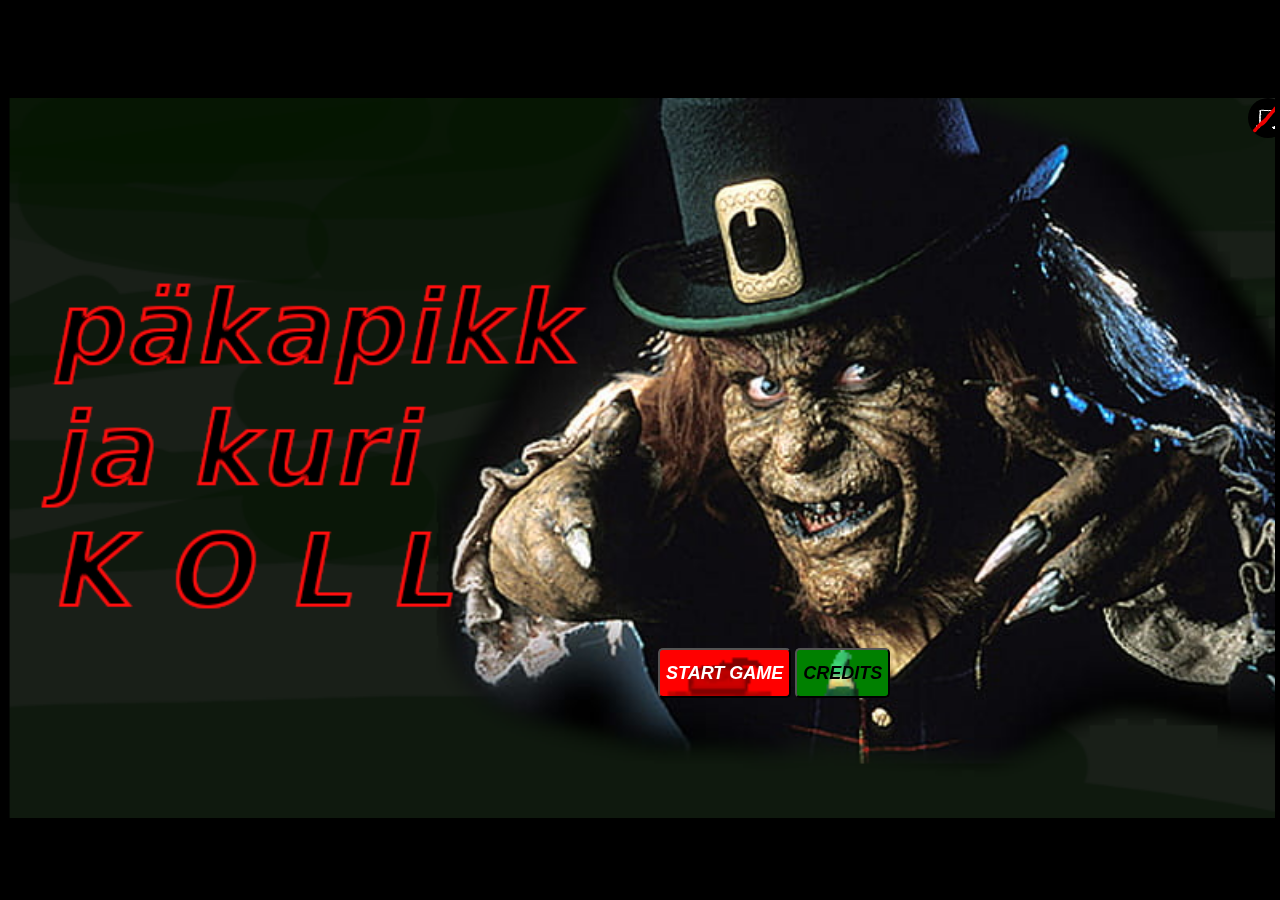
==== index.html @ 26c9fa0c "update" ====
<html>

<head>
    <title>PÄKAPIKK JA KURI KOLL</title>
    <link rel="icon" href="/images/icon.gif" type="image/gif">
    <link rel="stylesheet" type="text/css" href="./style.css" />
</head>

<script type="module" src="/src/main.js"></script><!--main script-->

<body>
    <div style="position:absolute; width:99vw; overflow: hidden;">
        <div class="inner">
            <div class="menu" id="start-menu">
                <button id="startButton">START GAME</button>
                <button id="creditsButton">CREDITS</button>
            </div>
            <img id="toggleMute" src="images/hud/music_off.png">
            <img id="togglePause" src="images/hud/pause.png" hidden>
            <img id="backToMenu" src="images/hud/exit.png" hidden>

            <div id="playground" class="menu" hidden>
                <div id="tileMap"></div>
                <div id="timer">00:00</div>
                <div id="score">SCORE: 0</div>
                <div id="fps">FPS: 0</div>
                <img id="lives">

                <div id="character"></div>
                <div id="enemies">
                </div>

                

                <div hidden id="leprecoin"></div>
            </div>
     

        </div>

    </div>
</body>


</html>
---- style.css ----
body {
    background-color: black;
    overflow: hidden;
}

.inner {
    position: relative;
    width: 1280px;
    margin: auto;
    margin-top: 10vh;
}

.tile-row{

}

#start-menu {
    background-image: url("/images/main_menu_gamename.png");
    background-size: cover;
    width: 1280px;
    height: 720px;
    top: 0;
    background-color: rgba(0, 0, 0, 0.61);
    backdrop-filter: blur(5px);
}

#startButton {
    margin-left: 650;
    margin-top: 550px;
    border-radius: 5px;
    width: auto;
    height: 50px;
    color: white;
    font-weight: 900;
    font-style: italic;
    font-size: large;
    background-color: red;
    background-image: url("images/characters/villains/villain.gif");
    background-size: cover;
}

#creditsButton {
    color: black;
    font-weight: 900;
    font-style: italic;
    font-size: large;
    background-image: url("images/characters/main/leprechaun_walking_RIGHT.gif");
    background-size: cover;
    width: auto;
    height: 50px;
    border-radius: 5px;
    background-color: green;
}

#leprecoin{
    position: absolute;
    top: 120;
    left: 400;
    width: 40;
    height: 40;
    background-image: url("images/leprecoin.png");
}

#character {
    position: absolute;
    bottom: 40px;
    left: 40px;
    background-image: url("images/characters/main/leprechaun.gif");
    background-size: cover;
    width: 40px;
    height: 60px;
}
#enemies {
    position: absolute;
    background-image: url("images/characters/villains/villain.gif");
    background-size: cover;
}

#theAttacker{
    position: absolute;
    right: 0;
    bottom: 0;
    background-image: url("images/characters/villains/black_dog.gif");
    background-size: cover;
    width: 20;
    height: 20;
}

#lives{
    position: absolute;
    right: 10;
    bottom: 10;
}

#score,
#fps,
#timer {
    top:0;
    position: absolute;
    color: white;
}
#score{
    left:200;
}
#fps {
    left:0;
}
#timer {
    left:100;
}

#toggleMute, #togglePause, #backToMenu{
    position: absolute;
    right: 0;
}
#toggleMute {
    top: 0;
    border-radius: 100%;

}
#togglePause{
    top: 40;
    border-radius: 100%;
}
#backToMenu{
    top: 80;
    border-radius: 100%;
}

#playground{
    background-size: cover;
}
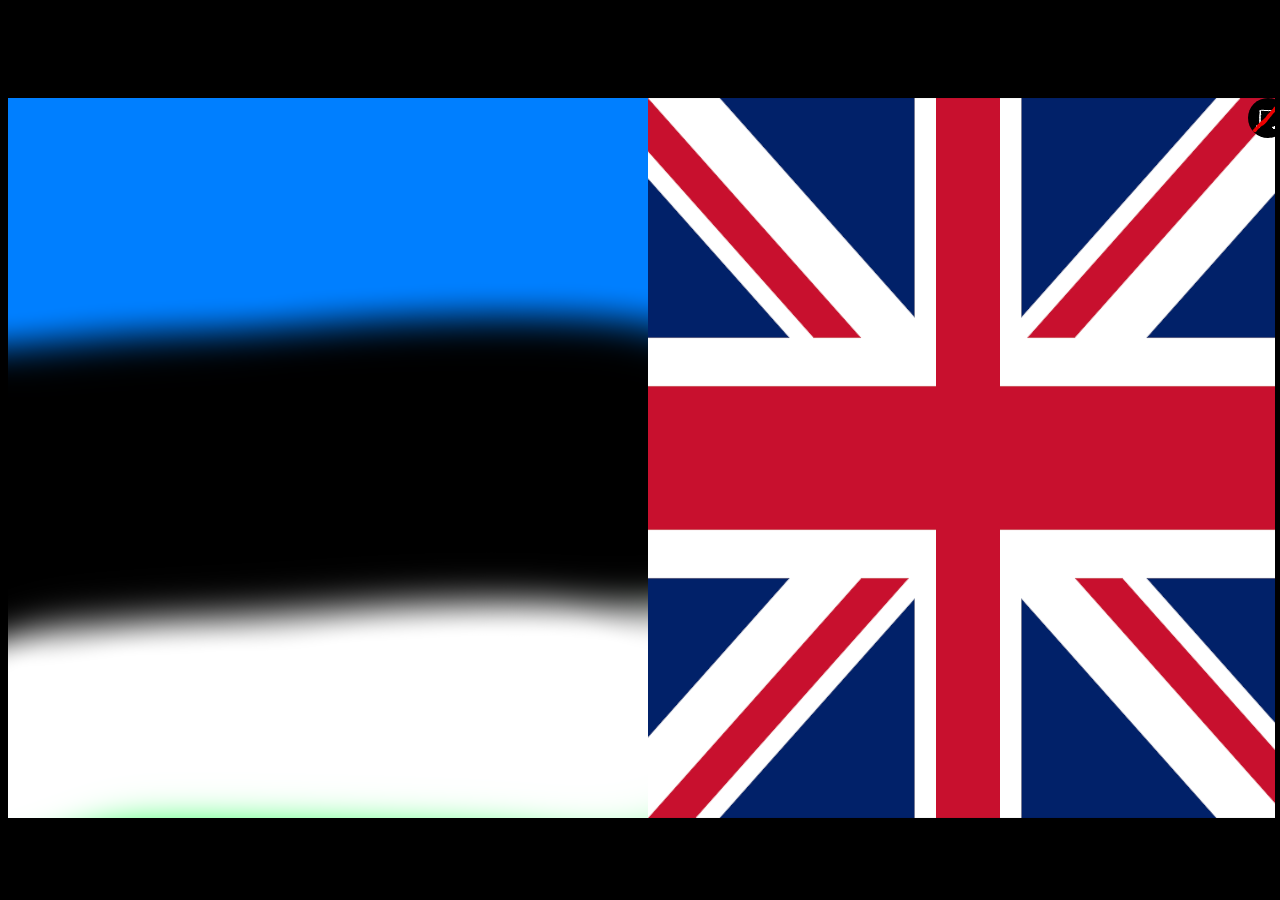
==== commit a7eac931: "update" ====
--- a/index.html
+++ b/index.html
@@ -4,13 +4,23 @@
     <title>PÄKAPIKK JA KURI KOLL</title>
     <link rel="icon" href="/images/icon.gif" type="image/gif">
     <link rel="stylesheet" type="text/css" href="./style.css" />
+    <link rel="preload" href="../images/icon.png" as="image">
+
+    <script src="/preload.js"></script>
+    <script type="module" src="/src/main.js"></script><!--main script-->
 </head>
 
-<script type="module" src="/src/main.js"></script><!--main script-->
 
 <body>
     <div style="position:absolute; width:99vw; overflow: hidden;">
         <div class="inner">
+
+            <div class="welcome" id="welcome-screen" hidden>
+                <img id="EST" src="images/languages/EST.png" style="left:0">
+                <img id="ENG" src="images/languages/ENG.png" style="left:640">
+            </div>
+
+
             <div class="menu" id="start-menu">
                 <button id="startButton">START GAME</button>
                 <button id="creditsButton">CREDITS</button>
@@ -20,21 +30,28 @@
             <img id="backToMenu" src="images/hud/exit.png" hidden>
 
             <div id="playground" class="menu" hidden>
-                <div id="tileMap"></div>
+
                 <div id="timer">00:00</div>
                 <div id="score">SCORE: 0</div>
+                <div class="paused" id="paused-menu" hidden>
+                    <button id="continueButton">Continue (p)</button>
+                    <button id="restartButton">Restart</button>
+                </div>
+                <div class="died" id="death-screen" hidden>
+                    <h1 style="color: yellow;">YOU DIED, WHAT A NOOB!</h1>
+                    <h2 style="color:burlywood" id="currentLevel">Level reached: <h2>
+                    <h2 style="color:red" id="finalScore">SCORE: </h2>
+                    <h2 style="color:white" id="finalTimer">TIME: </h2>
+                    <button id="restartButton">RESTART</button>
+                </div>
+                <div id="tileMap"></div>
                 <div id="fps">FPS: 0</div>
                 <img id="lives">
+                <div id="character"></div>
+                <div id="enemies"></div>
+                <div id="flyingEnemies"></div>
+            </div>
 
-                <div id="character"></div>
-                <div id="enemies">
-                </div>
-
-                
-
-                <div hidden id="leprecoin"></div>
-            </div>
-     
 
         </div>
 
--- a/style.css
+++ b/style.css
@@ -6,13 +6,22 @@
 .inner {
     position: relative;
     width: 1280px;
+    height: 720px;
     margin: auto;
     margin-top: 10vh;
 }
 
-.tile-row{
-
-}
+#welcome-screen{
+    width: 1280px;
+    height: 720px;
+    top: 0;
+}
+
+#EST, #ENG{
+    position: absolute;
+}
+
+.tile-row {}
 
 #start-menu {
     background-image: url("/images/main_menu_gamename.png");
@@ -22,6 +31,23 @@
     top: 0;
     background-color: rgba(0, 0, 0, 0.61);
     backdrop-filter: blur(5px);
+}
+
+#paused-menu, #death-screen {
+    position: absolute;
+}
+
+#paused-menu:not([hidden]), #death-screen:not([hidden]) {
+    top: 0;
+    left: 0;
+    width: 100%;
+    height: 100%;
+    display: flex;
+    flex-direction: column;
+    align-items: center;
+    justify-content: center;
+    backdrop-filter: blur(2px);
+    z-index: 999;
 }
 
 #startButton {
@@ -52,7 +78,35 @@
     background-color: green;
 }
 
-#leprecoin{
+#continueButton {
+
+    border-radius: 5px;
+    width: auto;
+    height: 50px;
+    color: white;
+    font-weight: 900;
+    font-style: italic;
+    font-size: large;
+    background-color: red;
+    background-image: url("images/characters/villains/villain.gif");
+    background-size: cover;
+}
+
+#restartButton {
+
+    border-radius: 5px;
+    width: auto;
+    height: 50px;
+    color: white;
+    font-weight: 900;
+    font-style: italic;
+    font-size: large;
+    background-color: red;
+    background-image: url("images/characters/villains/villain.gif");
+    background-size: cover;
+}
+
+#leprecoin {
     position: absolute;
     top: 120;
     left: 400;
@@ -70,23 +124,44 @@
     width: 40px;
     height: 60px;
 }
-#enemies {
-    position: absolute;
-    background-image: url("images/characters/villains/villain.gif");
-    background-size: cover;
-}
-
-#theAttacker{
+
+#enemies,
+#flyingEnemies {
+    bottom: 0;
+    left: 0;
+    position: absolute;
+}
+
+#flyingSaucer {
+    position: absolute;
+    bottom: 0;
+    left: 40;
+    width: 100;
+    height: 60;
+    background-image: url("images/characters/villains/ufo.gif");
+}
+
+#tinyAttacker {
     position: absolute;
     right: 0;
     bottom: 0;
-    background-image: url("images/characters/villains/black_dog.gif");
-    background-size: cover;
-    width: 20;
-    height: 20;
-}
-
-#lives{
+    background-image: url("images/characters/villains/brown_dog.gif");
+    background-size: cover;
+    width: 40;
+    height: 25;
+}
+
+#largeAttacker {
+    position: absolute;
+    right: 0;
+    bottom: 0;
+    background-image: url("images/characters/villains/brown_dog.gif");
+    background-size: cover;
+    width: 40;
+    height: 60;
+}
+
+#lives {
     position: absolute;
     right: 10;
     bottom: 10;
@@ -95,38 +170,46 @@
 #score,
 #fps,
 #timer {
-    top:0;
-    position: absolute;
-    color: white;
-}
-#score{
-    left:200;
-}
+    top: 0;
+    position: absolute;
+    color: white;
+}
+
+#score {
+    left: 200;
+}
+
 #fps {
-    left:0;
-}
+    left: 0;
+}
+
 #timer {
-    left:100;
-}
-
-#toggleMute, #togglePause, #backToMenu{
+    left: 100;
+}
+
+#toggleMute,
+#togglePause,
+#backToMenu {
     position: absolute;
     right: 0;
 }
+
 #toggleMute {
     top: 0;
     border-radius: 100%;
 
 }
-#togglePause{
+
+#togglePause {
     top: 40;
     border-radius: 100%;
 }
-#backToMenu{
+
+#backToMenu {
     top: 80;
     border-radius: 100%;
 }
 
-#playground{
+#playground {
     background-size: cover;
 }